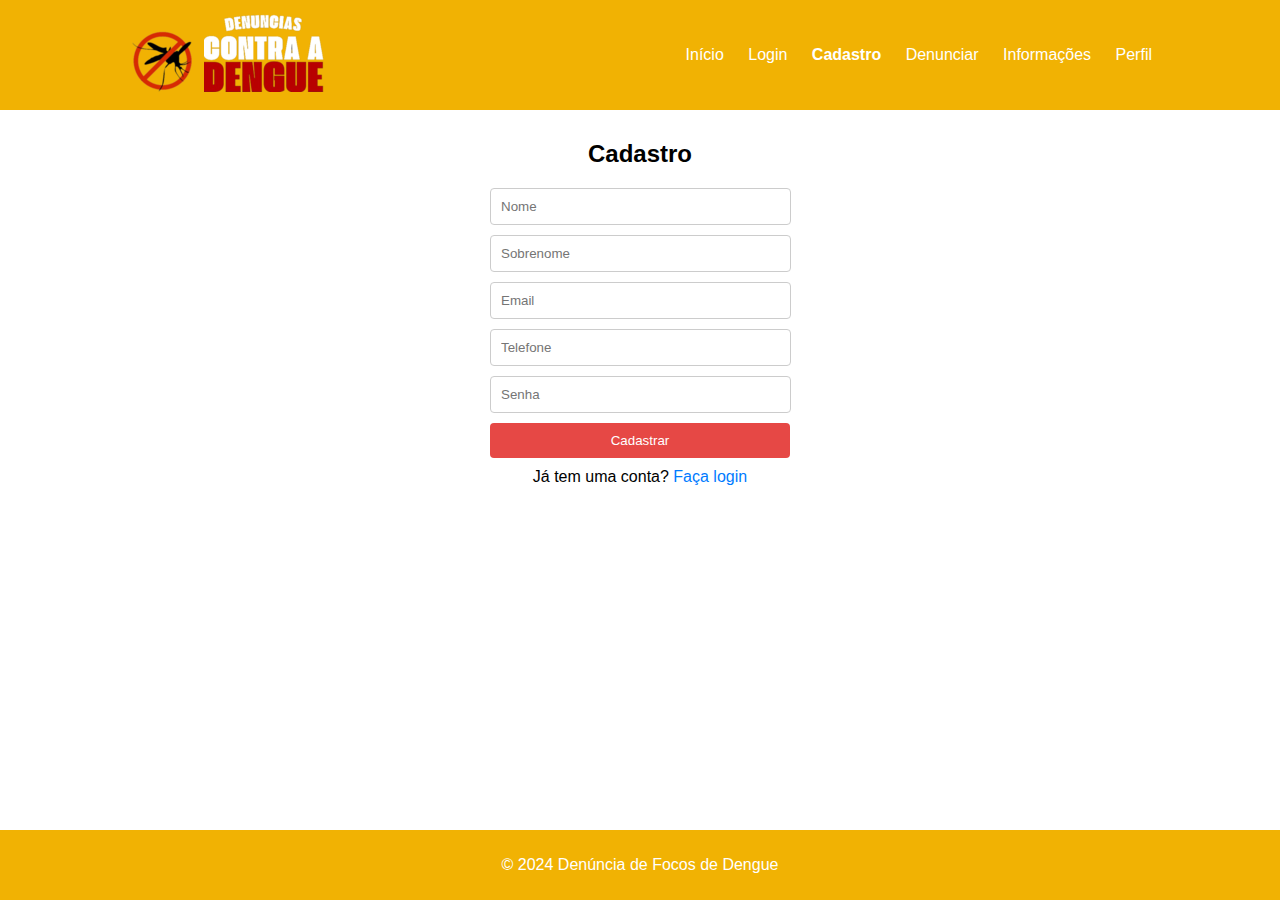
==== cadastro.html @ 8e29ec0b "Adiciona as informações em informes.html" ====
<!DOCTYPE html>
<html lang="en">
  <head>
    <meta charset="UTF-8" />
    <meta name="viewport" content="width=device-width, initial-scale=1.0" />
    <title>Denúncia Contra a Dengue</title>
    <link rel="icon" href="images/dengue_icon.png" />
    <link rel="stylesheet" href="styles.css" />
  </head>
  <body>
    <header>
      <nav class="navbar">
        <div class="container">
          <div class="images-top">
            <img src="images/dengue_black.png" alt="Mosquito da Dengue" />
            <img
              src="images/denuncia_white.png"
              alt="Denúncia de Focos de Dengue"
            />
          </div>

          <ul>
            <li><a href="index.html">Início</a></li>
            <li><a href="login.html">Login</a></li>
            <li><a href="cadastro.html" class="active">Cadastro</a></li>
            <li><a href="denuncia.html">Denunciar</a></li>
            <li><a href="informes.html">Informações</a></li>
            <li><a href="perfil.html">Perfil</a></li>
          </ul>
        </div>
      </nav>
    </header>

    <div class="container">
      <form class="form">
        <h2>Cadastro</h2>
        <input type="text" placeholder="Nome" required />
        <input type="text" placeholder="Sobrenome" required />
        <input type="email" placeholder="Email" required />
        <input type="tel" placeholder="Telefone" required />
        <input type="password" placeholder="Senha" required />
        <button type="submit">Cadastrar</button>
        <p>Já tem uma conta? <a href="login.html">Faça login</a></p>
      </form>
    </div>
    <div id="complaint">
      <footer>
        <div class="container">
          <p>&copy; 2024 Denúncia de Focos de Dengue</p>
        </div>
      </footer>
    </div>
  </body>
</html>
---- styles.css ----
body {
  font-family: Arial, sans-serif;
  margin: 0;
  padding: 0;
}

.container {
  width: 80%;
  margin: 0 auto;
}

.container p {
  text-align: justify;
}

.complaint input, select, textarea {
  width: 40%;
  padding: 10px;
  border: 1px solid #ccc;
  border-radius: 4px;
}

.complaint h2 {
  margin-top: 40px;
  text-align: center;
  margin-bottom: 50px;
}

.input-group {
  display: flex;
  justify-content: space-evenly;
  margin-bottom: 20px;
}

.input-group label {
  flex: 1;
  margin-right: 20px;
  margin-left: 20px;
}

.input-group input,
.input-group select,
.input-group textarea {
  flex: 2;
}

.complaint button {
  width: 20%;
  padding: 10px;
  background-color: #e64845;
  color: #fff;
  border: none;
  border-radius: 4px;
  cursor: pointer;
}

.complaint button:hover {
  background-color: #730200;
}

.form {
  margin: auto;
  width: 300px;
  padding: 20px;
}

.form input {
  width: 93%;
  margin-bottom: 10px;
  padding: 10px;
  border: 1px solid #ccc;
  border-radius: 4px;
}

.center {
  margin-top: 40px;
  text-align: center;
}

.form button {
  width: 100%;
  padding: 10px;
  background-color: #e64845;
  color: #fff;
  border: none;
  border-radius: 4px;
  cursor: pointer;
}

.form button:hover {
  background-color: #730200;
}

.form h2 {
  margin-top: 10px;
  text-align: center;
}

.form p {
  margin-top: 10px;
  text-align: center;
}

.form p a {
  color: #007bff;
  text-decoration: none;
}

.form p a:hover {
  text-decoration: underline;
}

/* Estilos para a barra de navegação */
.navbar {
  background-color: #f1b203;
  color: #fff;
  padding: 10px 0;
}

.navbar .container {
  display: flex;
  justify-content: space-between;
  align-items: center;
}

.navbar h1 {
  margin: 0;
}

.navbar ul {
  list-style-type: none;
  padding: 0;
  margin: 0;
}

.navbar ul li {
  display: inline;
  margin-left: 20px;
}

.navbar ul li a {
  text-decoration: none;
  color: #fff;
}

.navbar ul li a.active {
  font-weight: bold;
}

.navbar .container .images-top img {
  padding: 4px;
}

/* Estilos para o rodapé */
footer {
  background-color: #f1b203;
  color: #fff;
  padding: 10px 0;
  bottom: 0;
  width: 100%;
}

#complaint {
  position: absolute;
  bottom: 0;
  width: 100%;
}

footer .container p {
  text-align: center;
}
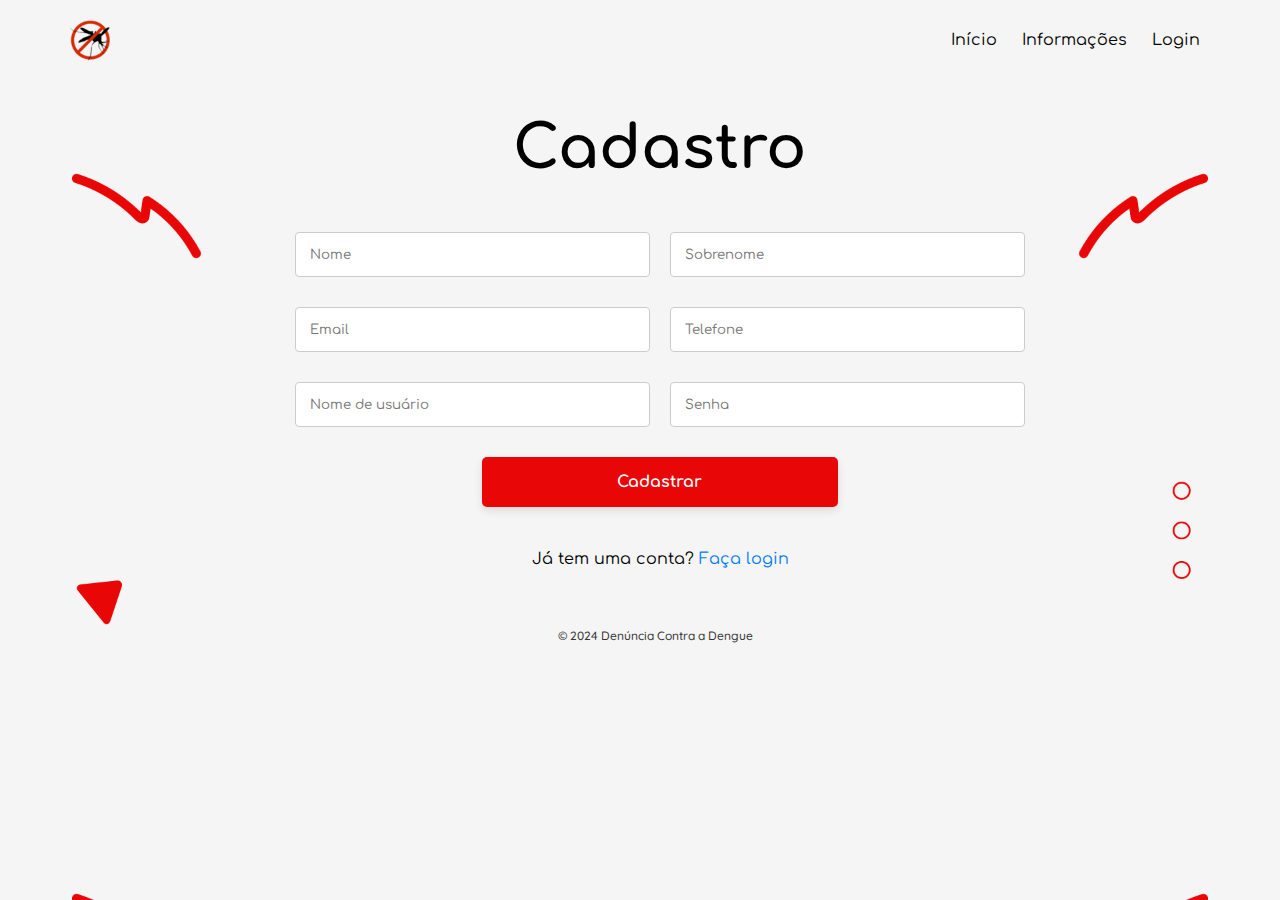
==== commit 2abede32: "Estiliza o styles.css" ====
--- a/cadastro.html
+++ b/cadastro.html
@@ -4,51 +4,70 @@
     <meta charset="UTF-8" />
     <meta name="viewport" content="width=device-width, initial-scale=1.0" />
     <title>Denúncia Contra a Dengue</title>
+    <link rel="preconnect" href="https://fonts.googleapis.com" />
+    <link rel="preconnect" href="https://fonts.gstatic.com" crossorigin />
+    <link
+      href="https://fonts.googleapis.com/css2?family=Comfortaa:wght@300..700&display=swap"
+      rel="stylesheet"
+    />
+    <link rel="preconnect" href="https://fonts.googleapis.com" />
+    <link rel="preconnect" href="https://fonts.gstatic.com" crossorigin />
+    <link
+      href="https://fonts.googleapis.com/css2?family=Playfair+Display:ital,wght@0,400..900;1,400..900&family=Quicksand:wght@300..700&family=Raleway:ital,wght@0,100..900;1,100..900&display=swap"
+      rel="stylesheet"
+    />
     <link rel="icon" href="images/dengue_icon.png" />
-    <link rel="stylesheet" href="styles.css" />
+    <link rel="stylesheet" href="styles/styles.css" />
   </head>
+
   <body>
     <header>
       <nav class="navbar">
-        <div class="container">
+        <div class="nav-container">
           <div class="images-top">
-            <img src="images/dengue_black.png" alt="Mosquito da Dengue" />
-            <img
-              src="images/denuncia_white.png"
-              alt="Denúncia de Focos de Dengue"
-            />
+            <a href="index.html"
+              ><img src="images/dengue_black.png" alt="Mosquito da Dengue"
+            /></a>
           </div>
 
           <ul>
             <li><a href="index.html">Início</a></li>
+            <li><a href="informes.html">Informações</a></li>
             <li><a href="login.html">Login</a></li>
-            <li><a href="cadastro.html" class="active">Cadastro</a></li>
-            <li><a href="denuncia.html">Denunciar</a></li>
-            <li><a href="informes.html">Informações</a></li>
-            <li><a href="perfil.html">Perfil</a></li>
           </ul>
         </div>
       </nav>
     </header>
 
     <div class="container">
-      <form class="form">
+      <form class="form" action="login.html" method="GET">
         <h2>Cadastro</h2>
-        <input type="text" placeholder="Nome" required />
-        <input type="text" placeholder="Sobrenome" required />
-        <input type="email" placeholder="Email" required />
-        <input type="tel" placeholder="Telefone" required />
-        <input type="password" placeholder="Senha" required />
-        <button type="submit">Cadastrar</button>
+        <div class="input-group">
+          <input class="one" type="text" placeholder="Nome" required />
+          <input class="two" type="text" placeholder="Sobrenome" required />
+        </div>
+        <div class="input-group">
+          <input class="one" type="email" placeholder="Email" required />
+          <input class="two" type="tel" placeholder="Telefone" required />
+        </div>
+        <div class="input-group">
+          <input
+            class="one"
+            type="text"
+            placeholder="Nome de usuário"
+            required
+          />
+          <input class="two" type="password" placeholder="Senha" required />
+        </div>
+        <div class="center">
+          <button type="submit">Cadastrar</button>
+        </div>
         <p>Já tem uma conta? <a href="login.html">Faça login</a></p>
       </form>
     </div>
-    <div id="complaint">
-      <footer>
-        <div class="container">
-          <p>&copy; 2024 Denúncia de Focos de Dengue</p>
-        </div>
-      </footer>
-    </div>
+
+    <footer>
+      <p>&copy; 2024 Denúncia Contra a Dengue</p>
+    </footer>
   </body>
 </html>
--- a/styles/styles.css
+++ b/styles/styles.css
@@ -0,0 +1,261 @@
+* {
+  margin: 0;
+  padding: 0;
+  box-sizing: border-box;
+}
+
+body {
+  background-image: url("../images/background-image.png");
+  background-size: cover;
+  background-position: center;
+  font-family: "Comfortaa", sans-serif;
+  background-color: #f0f0f09a;
+  color: #000;
+  margin: 0;
+  padding: 0;
+}
+
+/* Estilos para a barra de navegação */
+.navbar {
+  align-items: center;
+  margin-left: 70px;
+  margin-right: 60px;
+  padding: 20px 0;
+}
+
+.navbar .nav-container {
+  display: flex;
+  justify-content: space-between;
+  align-items: center;
+}
+
+.navbar ul {
+  list-style-type: none;
+  padding: 0;
+  margin: 0;
+}
+
+.navbar li {
+  display: inline;
+  margin-right: 20px;
+}
+
+.navbar a {
+  text-decoration: none;
+  color: #000;
+  transition: color 0.3s ease;
+}
+
+.navbar a:hover {
+  color: #000;
+}
+
+/* Estilo do conteúdo */
+.bg-inform {
+  background-image: url("../images/background-inform.png");
+  background-size: cover;
+  background-position: center;
+}
+
+.container {
+  max-width: 800px;
+  margin: 0 auto;
+  padding: 20px;
+}
+
+.title h2 {
+  max-width: 800px;
+  margin: 0 auto;
+  font-size: 60px;
+  margin-top: 100px;
+  text-align: center;
+}
+
+.title {
+  height: 340px;
+  text-align: center;
+  padding: 20px;
+  background-color: #e90606;
+  color: #fff;
+  box-shadow: 0px 4px 8px rgba(0, 0, 0, 0.1);
+}
+
+.container h3 {
+  font-size: 40px;
+  margin-bottom: 30px;
+  margin-top: 30px;
+  text-align: center;
+}
+
+.container p {
+  max-width: 800px;
+  margin: 0 auto;
+}
+
+.container hr,
+.container section hr {
+  width: 100%;
+  border-color: #e90606;
+}
+
+.container ul {
+  padding-left: 60px;
+}
+
+.container ul li {
+  padding-top: 10px;
+  padding-bottom: 10px;
+}
+
+section {
+  display: flex;
+  flex-direction: column;
+  justify-content: center;
+  align-items: center;
+  margin-bottom: 40px;
+}
+
+.wellcome h2 {
+  font-size: 60px;
+  margin-bottom: 20px;
+}
+
+p {
+  text-align: justify;
+  font-size: 16px;
+  line-height: 1.6;
+  margin-bottom: 10px;
+}
+
+.button-login {
+  font-family: "Comfortaa", sans-serif;
+  font-weight: bold;
+  text-decoration: none;
+  background-color: #e90606;
+  color: #fff;
+  padding: 20px 50px;
+  border-radius: 5px;
+  cursor: pointer;
+  margin-top: 60px;
+  margin-left: 30px;
+  box-shadow: 0px 4px 8px rgba(0, 0, 0, 0.1);
+}
+
+.button-login:hover {
+  background-color: #730200;
+}
+
+.form {
+  margin: auto;
+  width: 800px;
+  padding: 14px;
+}
+
+.form input,
+.form select,
+.form textarea {
+  font-family: "Comfortaa", sans-serif;
+  width: 46%;
+  margin-bottom: 30px;
+  padding: 14px;
+  border: 1px solid #ccc;
+  border-radius: 4px;
+}
+
+.form button {
+  font-family: "Comfortaa", sans-serif;
+  font-weight: bold;
+  width: 46%;
+  padding: 16px;
+  background-color: #e90606;
+  color: #fff;
+  border: none;
+  border-radius: 5px;
+  cursor: pointer;
+  margin-bottom: 30px;
+  font-size: 16px;
+  box-shadow: 0px 4px 8px rgba(0, 0, 0, 0.1);
+}
+
+.form button:hover {
+  background-color: #730200;
+}
+
+.form .center {
+  display: flex;
+  justify-content: center;
+}
+
+.form h2,
+.container h2 {
+  font-size: 60px;
+  margin-bottom: 50px;
+  text-align: center;
+}
+
+.form p {
+  margin-top: 10px;
+  text-align: center;
+}
+.form .space {
+  margin-bottom: 36px;
+}
+
+.form p a {
+  color: #007bff;
+  text-decoration: none;
+}
+
+.form p a:hover {
+  text-decoration: underline;
+}
+
+.input-group {
+  display: flex;
+  justify-content: space-evenly;
+}
+
+.input-group input .one,
+.input-group label {
+  flex: 1;
+  margin-right: 20px;
+  margin-left: 20px;
+  padding-top: 10px;
+}
+
+.input-group input .two,
+.input-group select,
+.input-group textarea {
+  flex: 2;
+}
+
+/* Estilo do rodapé */
+footer {
+  padding: 20px 0;
+  margin-left: 30px;
+  font-weight: bold;
+}
+
+footer p {
+  font-family: "Quicksand", sans-serif;
+  font-weight: 500;
+  font-style: normal;
+  color: #333;
+  font-size: 12px;
+  text-align: center;
+}
+
+/* Estilo das imagens */
+.images-top img {
+  width: 40px;
+  margin-right: 10px;
+  display: flex;
+  align-items: center;
+}
+
+/* Estilo do link ativo */
+.active {
+  font-weight: bold;
+  color: #000;
+  border-bottom: 2px solid #222;
+}
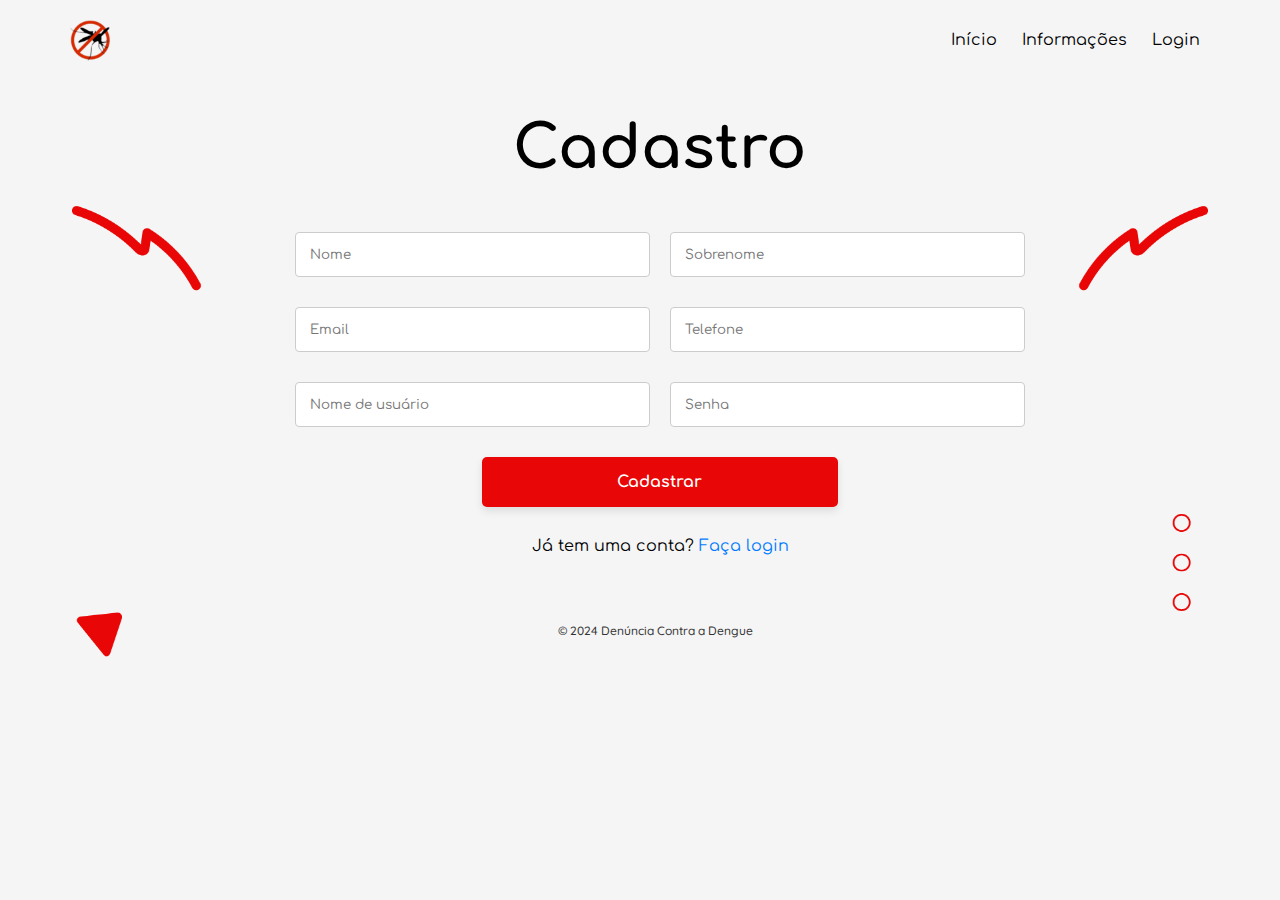
==== commit 82235308: "Adiciona div content no index.html" ====
--- a/cadastro.html
+++ b/cadastro.html
@@ -39,35 +39,38 @@
       </nav>
     </header>
 
-    <div class="container">
-      <form class="form" action="login.html" method="GET">
-        <h2>Cadastro</h2>
-        <div class="input-group">
-          <input class="one" type="text" placeholder="Nome" required />
-          <input class="two" type="text" placeholder="Sobrenome" required />
-        </div>
-        <div class="input-group">
-          <input class="one" type="email" placeholder="Email" required />
-          <input class="two" type="tel" placeholder="Telefone" required />
-        </div>
-        <div class="input-group">
-          <input
-            class="one"
-            type="text"
-            placeholder="Nome de usuário"
-            required
-          />
-          <input class="two" type="password" placeholder="Senha" required />
-        </div>
-        <div class="center">
-          <button type="submit">Cadastrar</button>
-        </div>
-        <p>Já tem uma conta? <a href="login.html">Faça login</a></p>
-      </form>
+    <div class="bg-main">
+      <div class="container">
+        <form class="form" action="login.html" method="GET">
+          <h2>Cadastro</h2>
+          <div class="input-group">
+            <input class="one" type="text" placeholder="Nome" required />
+            <input class="two" type="text" placeholder="Sobrenome" required />
+          </div>
+          <div class="input-group">
+            <input class="one" type="email" placeholder="Email" required />
+            <input class="two" type="tel" placeholder="Telefone" required />
+          </div>
+          <div class="input-group">
+            <input
+              class="one"
+              type="text"
+              placeholder="Nome de usuário"
+              required
+            />
+            <input class="two" type="password" placeholder="Senha" required />
+          </div>
+          <div class="center">
+            <button type="submit">Cadastrar</button>
+          </div>
+          <p>Já tem uma conta? <a href="login.html">Faça login</a></p>
+        </form>
+      </div>
+  
+      <footer>
+        <p>&copy; 2024 Denúncia Contra a Dengue</p>
+      </footer>
     </div>
 
-    <footer>
-      <p>&copy; 2024 Denúncia Contra a Dengue</p>
-    </footer>
   </body>
 </html>
--- a/styles/styles.css
+++ b/styles/styles.css
@@ -5,17 +5,18 @@
 }
 
 body {
-  background-image: url("../images/background-image.png");
-  background-size: cover;
-  background-position: center;
   font-family: "Comfortaa", sans-serif;
-  background-color: #f0f0f09a;
+  background-color: #f5f5f5;
   color: #000;
   margin: 0;
   padding: 0;
 }
 
 /* Estilos para a barra de navegação */
+header{
+  background-color: #f5f5f5;
+}
+
 .navbar {
   align-items: center;
   margin-left: 70px;
@@ -51,6 +52,13 @@
 }
 
 /* Estilo do conteúdo */
+.bg-main {
+  background-image: url("../images/background-image.png");
+  background-size: cover;
+  background-position: center;
+  border-radius: 30px;
+}
+
 .bg-inform {
   background-image: url("../images/background-inform.png");
   background-size: cover;
@@ -61,6 +69,47 @@
   max-width: 800px;
   margin: 0 auto;
   padding: 20px;
+}
+
+.content {
+  max-width: 3000px;
+  margin: 0 auto;
+  padding: 20px;
+  display: flex;
+  align-items: center;
+  width: 80%;
+  margin-bottom: 30px;
+}
+
+.content-txt {
+  margin-left: 170px;
+}
+
+.containerimg {
+  width: 350px;
+  margin-left: 100px;
+  display: flex;
+}
+
+.content h2 {
+  font-size: 40px;
+  font-weight: bold;
+  margin-bottom: 20px;
+  text-align: justify;
+  line-height: 46px;
+}
+
+.content h3 {
+  margin-bottom: 20px;
+  font-weight: bold;
+  font-size: 20px;
+  text-align: justify;
+  line-height: 35px;
+}
+
+.content p {
+  text-align: justify;
+  line-height: 35px;
 }
 
 .title h2 {
@@ -76,6 +125,7 @@
   text-align: center;
   padding: 20px;
   background-color: #e90606;
+  border-radius: 30px 30px 0 0;
   color: #fff;
   box-shadow: 0px 4px 8px rgba(0, 0, 0, 0.1);
 }
@@ -90,6 +140,10 @@
 .container p {
   max-width: 800px;
   margin: 0 auto;
+  text-align: justify;
+  font-size: 16px;
+  line-height: 1.6;
+  margin-bottom: 10px;
 }
 
 .container hr,
@@ -112,19 +166,13 @@
   flex-direction: column;
   justify-content: center;
   align-items: center;
-  margin-bottom: 40px;
+  margin-bottom: 27px;
 }
 
 .wellcome h2 {
+  font-weight: 800;
   font-size: 60px;
   margin-bottom: 20px;
-}
-
-p {
-  text-align: justify;
-  font-size: 16px;
-  line-height: 1.6;
-  margin-bottom: 10px;
 }
 
 .button-login {
@@ -138,6 +186,7 @@
   cursor: pointer;
   margin-top: 60px;
   margin-left: 30px;
+  margin-bottom: 40px;
   box-shadow: 0px 4px 8px rgba(0, 0, 0, 0.1);
 }
 
@@ -172,7 +221,7 @@
   border: none;
   border-radius: 5px;
   cursor: pointer;
-  margin-bottom: 30px;
+  margin-bottom: 27px;
   font-size: 16px;
   box-shadow: 0px 4px 8px rgba(0, 0, 0, 0.1);
 }
@@ -194,11 +243,10 @@
 }
 
 .form p {
-  margin-top: 10px;
   text-align: center;
 }
 .form .space {
-  margin-bottom: 36px;
+  margin-bottom: 85px;
 }
 
 .form p a {
@@ -257,5 +305,5 @@
 .active {
   font-weight: bold;
   color: #000;
-  border-bottom: 2px solid #222;
-}
+  border-bottom: 2px solid #000;
+}
